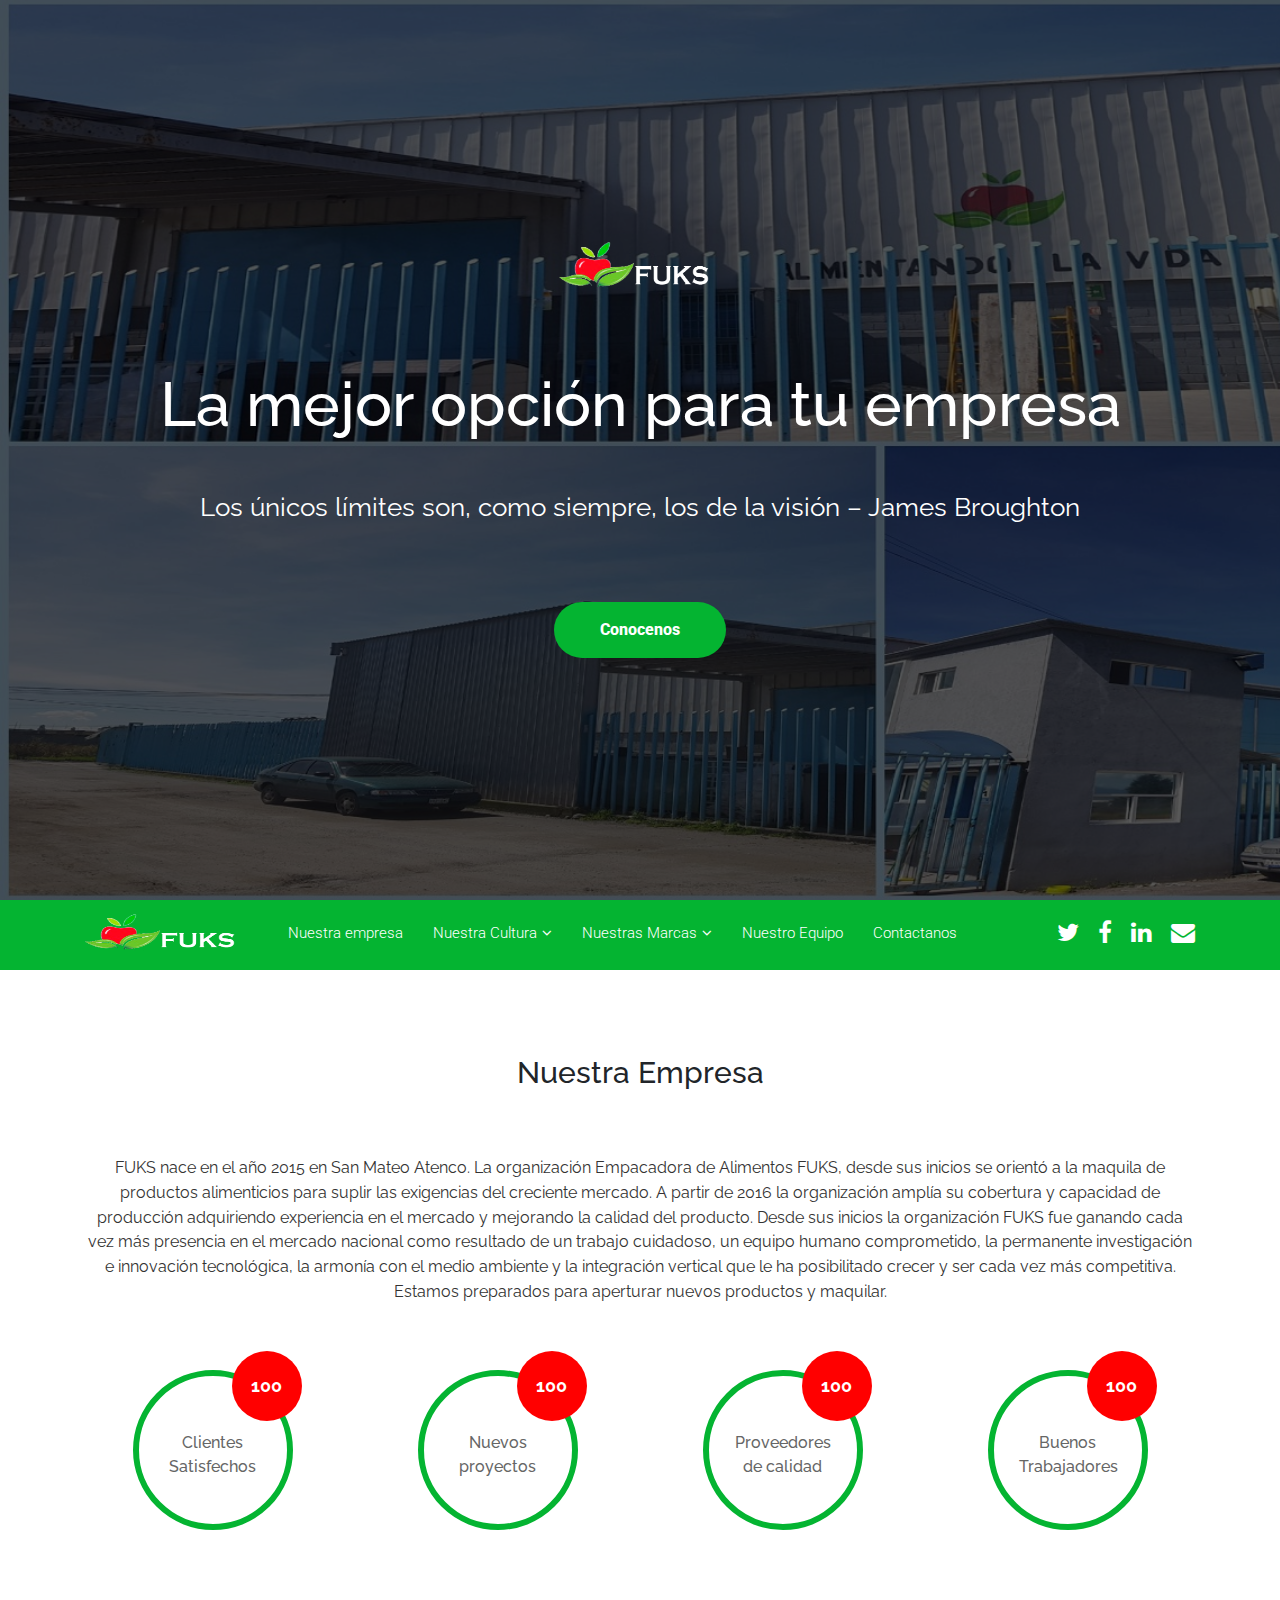
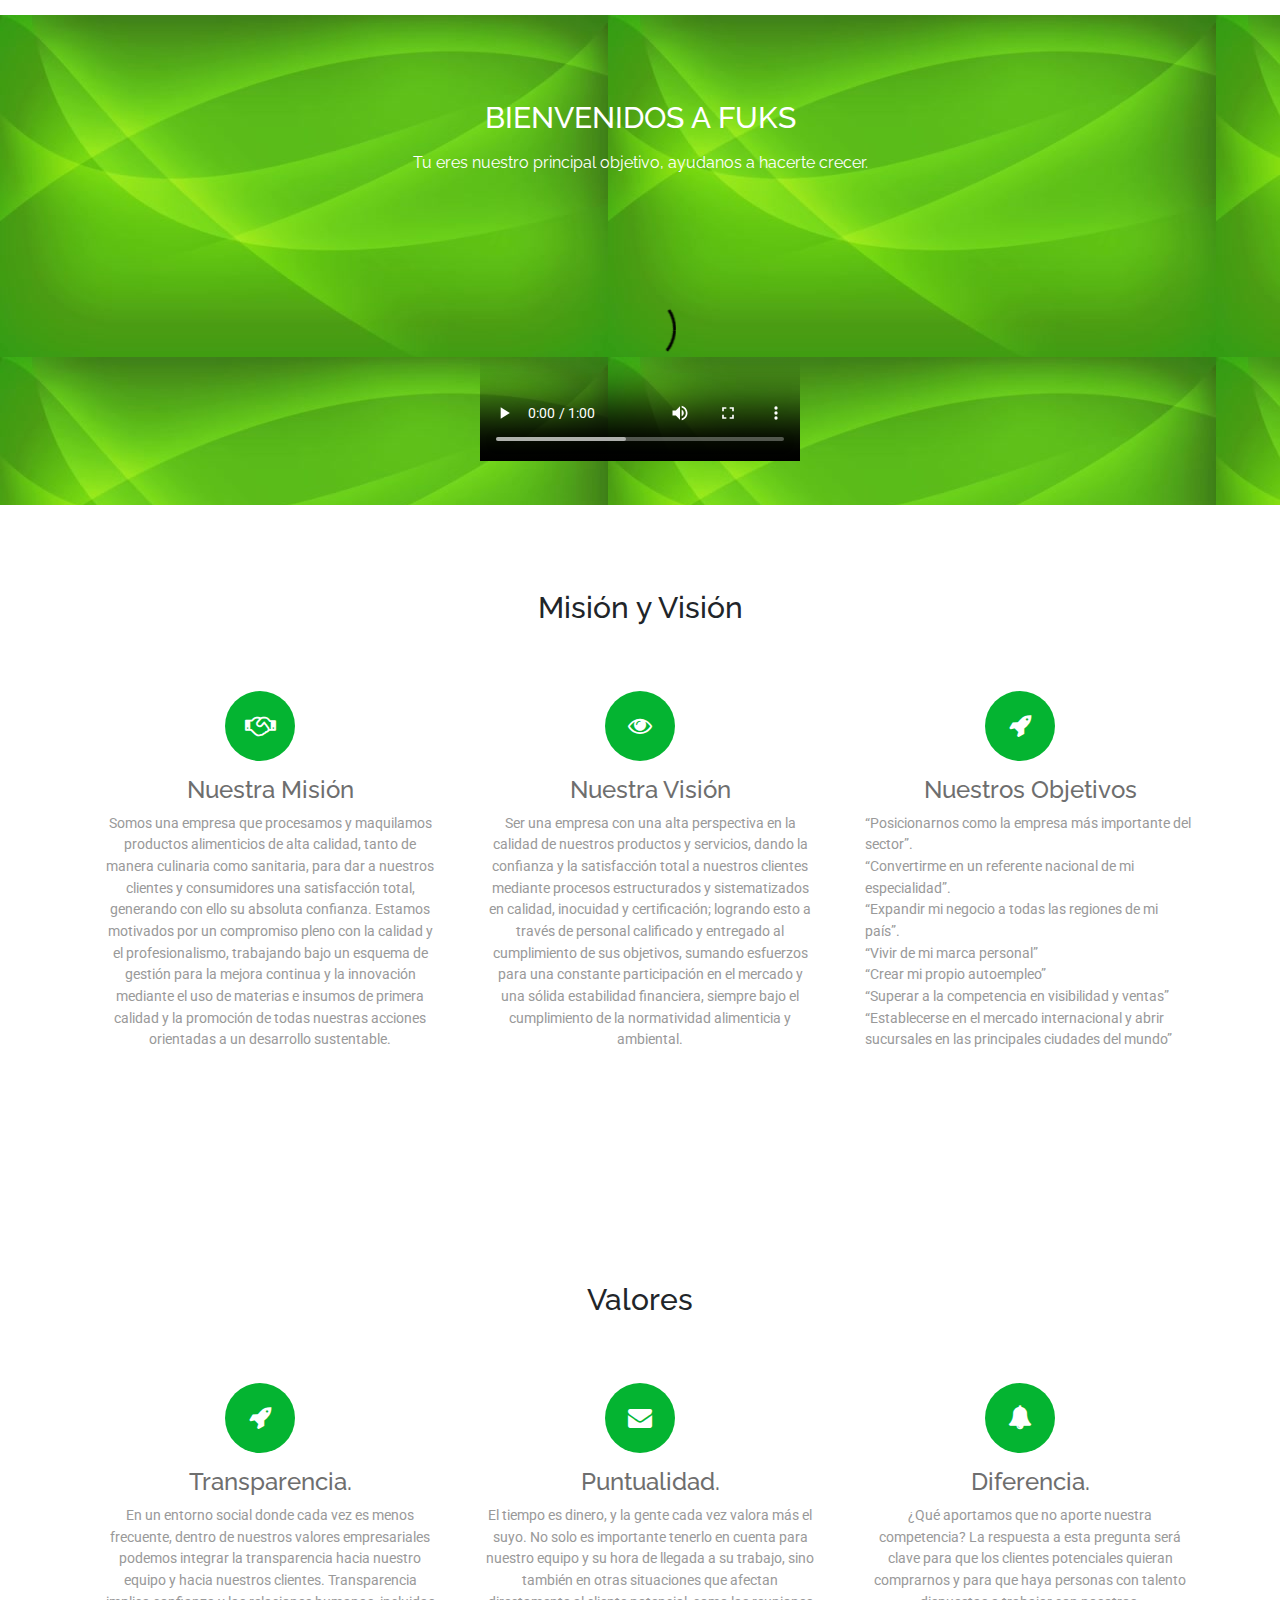
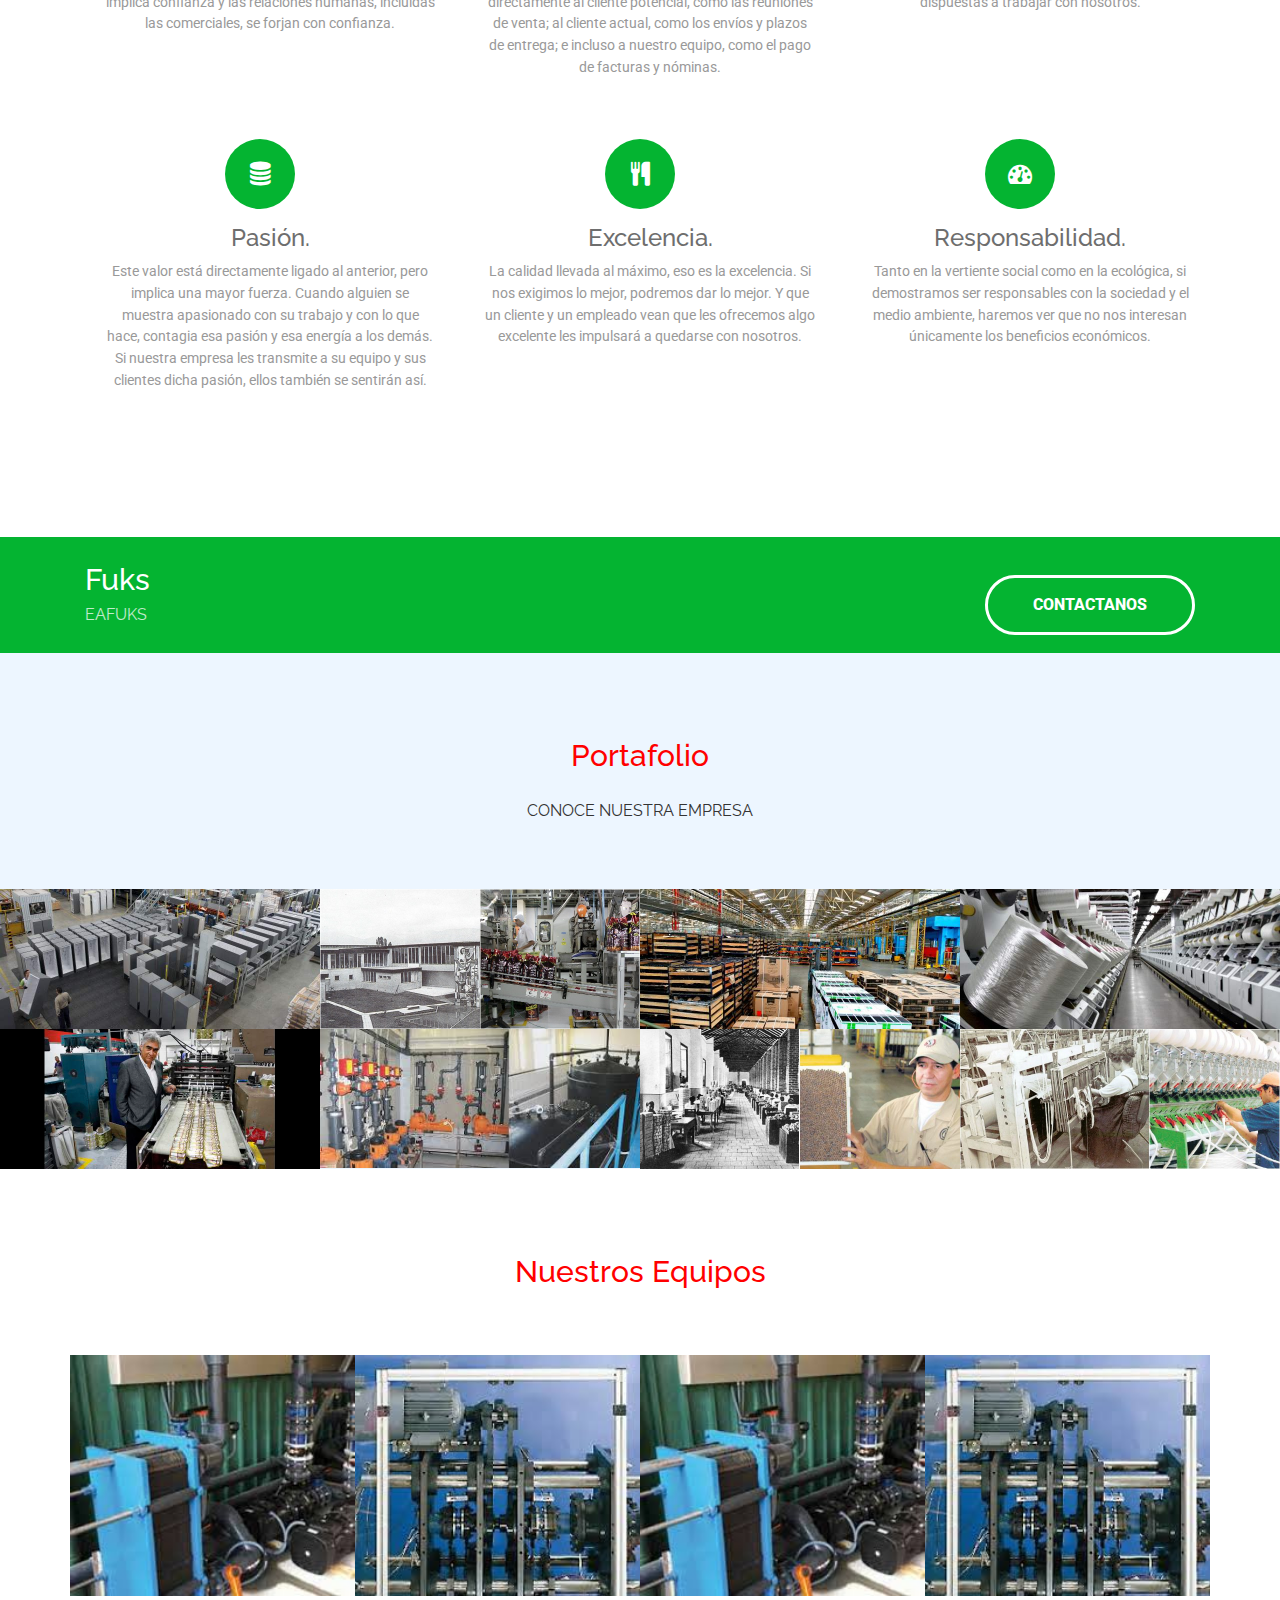
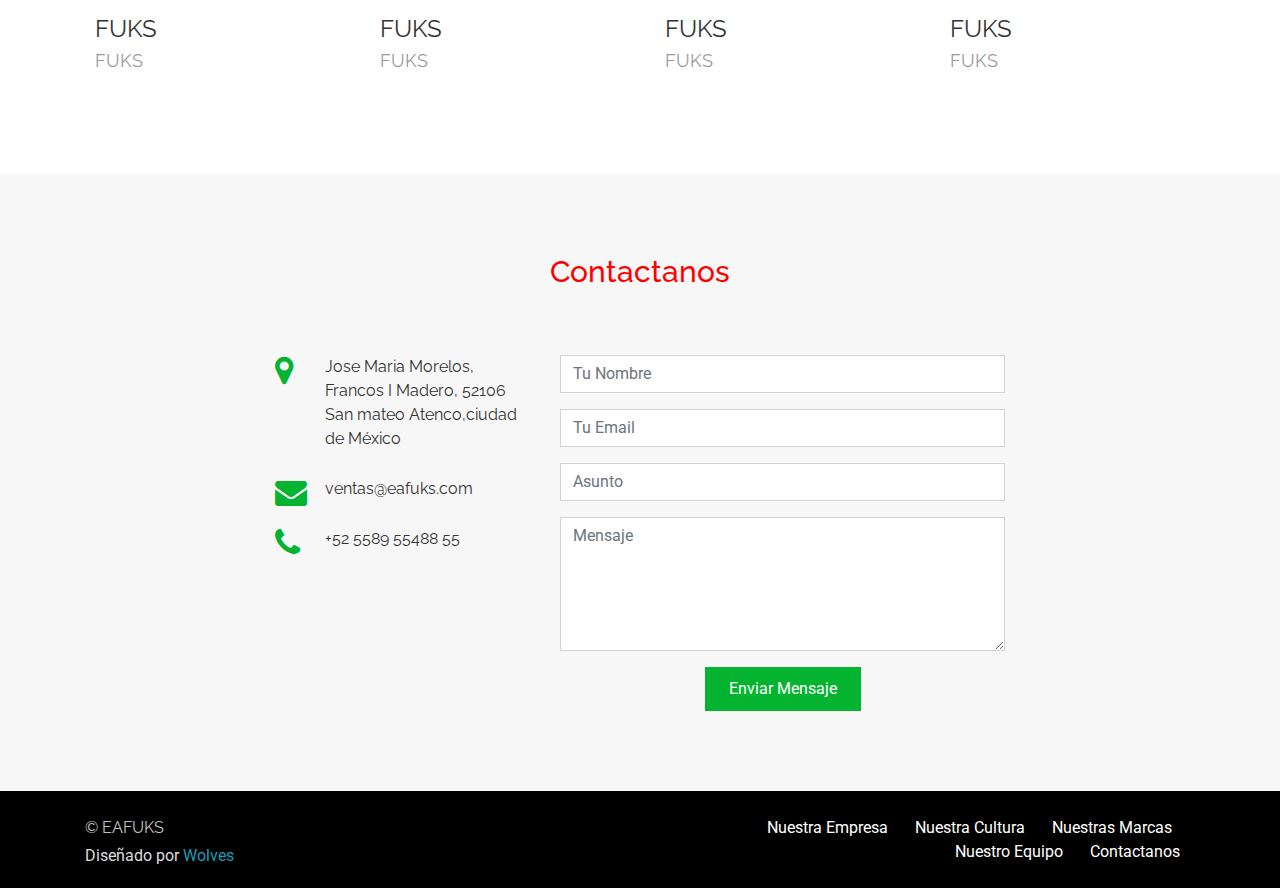
==== index.html @ 31fa76da "initial commit" ====
<!DOCTYPE html>
<html lang="en">

<head>
  <meta charset="utf-8">
  <title>Eafuks</title>
  <meta content="width=device-width, initial-scale=1.0" name="viewport">
  <meta content="" name="keywords">
  <meta content="" name="description">

  <!-- Facebook Opengraph integration: https://developers.facebook.com/docs/sharing/opengraph -->
  <meta property="og:title" content="">
  <meta property="og:image" content="">
  <meta property="og:url" content="">
  <meta property="og:site_name" content="">
  <meta property="og:description" content="">

  <!-- Twitter Cards integration: https://dev.twitter.com/cards/  -->
  <meta name="twitter:card" content="summary">
  <meta name="twitter:site" content="">
  <meta name="twitter:title" content="">
  <meta name="twitter:description" content="">
  <meta name="twitter:image" content="">

  <!-- Favicon -->
  <link href="img/favicon.ico" rel="icon">

  <!-- Google Fonts -->
  <link href="https://fonts.googleapis.com/css?family=Raleway:400,500,700|Roboto:400,900" rel="stylesheet">

  <!-- Bootstrap CSS File -->
  <link href="lib/bootstrap/css/bootstrap.min.css" rel="stylesheet">

  <!-- Libraries CSS Files -->
  <link href="lib/font-awesome/css/font-awesome.min.css" rel="stylesheet">

  <!-- Main Stylesheet File -->
  <link href="css/style.css" rel="stylesheet">

  <!-- =======================================================
    Theme Name: Bell
    Theme URL: https://bootstrapmade.com/bell-free-bootstrap-4-template/
    Author: BootstrapMade.com
    Author URL: https://bootstrapmade.com
  ======================================================= -->
</head>

<body>
  <!-- Page Content
    ================================================== -->
  <!-- Hero -->

  <section class="hero">
    <div class="container text-center">
      <div class="row">
        <div class="col-md-12">
          <a class="hero-brand" href="index.html" title="Home"><img alt="Bell Logo" src="img/logo.png" width="163" height="51"></a>
        </div>
      </div>

      <div class="col-md-12">
        <h1>
            La mejor opción para tu empresa
          </h1>

        <p class="tagline">
          Los únicos límites son, como siempre, los de la visión – James Broughton
        </p>
        <a class="btn btn-full" href="#about">Conocenos</a>
      </div>
    </div>

  </section>
  <!-- /Hero -->

  <!-- Header -->
  <header id="header">
    <div class="container">

      <div id="logo" class="pull-left">
        <a href="index.html"><img src="img/logo.png" width="163" height="51"  alt="" title="" /></img></a>
        <!-- Uncomment below if you prefer to use a text image -->
        <!--<h1><a href="#hero">Bell</a></h1>-->
      </div>

      <nav id="nav-menu-container">
        <ul class="nav-menu">
          <li><a href="#about">Nuestra empresa</a></li>
          <li class="menu-has-children"><a href="#mv">Nuestra Cultura</a>
            <ul>
              <li><a href="#mv">Misión y Visión</a></li>
              <li><a href="#valores">Valores</a></li>
              <li><a href="#">Compromisos</a></li>
              </ul>
            </li>
          <li class="menu-has-children"><a href= "#portfolio">Nuestras Marcas</a>
           <ul>
              <li><a href="#">Categorias</a></li>
              <li><a href="#">Portafolio</a></li>
              <li><a href="#">Recursos</a></li>
              </ul>
          <li><a href="#team">Nuestro Equipo</a></li>
          </li>
          <li><a href="#contact">Contactanos</a></li>
        </ul>
      </nav>

      <!-- #nav-menu-container -->

  
      <nav class="nav social-nav pull-right d-none d-lg-inline">
        <a href="#"><i class="fa fa-twitter"></i></a> <a href="#"><i class="fa fa-facebook"></i></a> <a href="#"><i class="fa fa-linkedin"></i></a> <a href="#"><i class="fa fa-envelope"></i></a>
      </nav>
    </div>
  </header>
  <!-- #header -->

  <!-- About -->

  <section class="about" id="about">
    <div class="container text-center">
      <h2>
          Nuestra Empresa
        </h2>

      <p>
        FUKS nace en el año 2015 en San Mateo Atenco. La organización Empacadora de Alimentos FUKS, desde sus inicios se orientó a la maquila de productos alimenticios para suplir las exigencias del creciente mercado.
        A partir de 2016 la organización amplía su cobertura y capacidad de producción adquiriendo experiencia en el mercado y mejorando la calidad del producto.
        Desde sus inicios la organización FUKS fue ganando cada vez más presencia en el mercado nacional como resultado de un trabajo cuidadoso, un equipo humano comprometido, la permanente investigación e innovación tecnológica, la armonía con el medio ambiente y la integración vertical que le ha posibilitado crecer y ser cada vez más competitiva.
        <br>
        Estamos preparados para aperturar nuevos productos y maquilar.


      </p>

      <div class="row stats-row">
        <div class="stats-col text-center col-md-3 col-sm-6">
          <div class="circle">
            <span class="stats-no" data-toggle="counter-up">100</span>  Clientes Satisfechos
          </div>
        </div>

        <div class="stats-col text-center col-md-3 col-sm-6">
          <div class="circle">
            <span class="stats-no" data-toggle="counter-up">100</span>  Nuevos proyectos
          </div>
        </div>

        <div class="stats-col text-center col-md-3 col-sm-6">
          <div class="circle">
            <span class="stats-no" data-toggle="counter-up">100</span> Proveedores de calidad
          </div>
        </div>

        <div class="stats-col text-center col-md-3 col-sm-6">
          <div class="circle">
            <span class="stats-no" data-toggle="counter-up">100</span> Buenos Trabajadores
          </div>
        </div>
      </div>
    </div>
  </section>
  <!-- /About -->
  <!-- Parallax -->
 <div class="block bg-primary block-pd-lg block-bg-overlay text-center" data-bg-img="img/parallax-bg.jpg" data-settings='{"stellar-background-ratio": 0.6}' data-toggle="parallax-bg">
    <h2>
        Bienvenidos a FUKS
      </h2>

    <p>
      Tu eres nuestro principal objetivo, ayudanos a hacerte crecer.
    </p>
   <video src="img/movie.webm" poster="img/.png" width="320" height="240" controls></video>
    <!--<img alt="Bell - A perfect theme" class="gadgets-img hidden-md-down" src="img/gadgets.png"> -->
  </div>

  <!--misionyvision -->
 <section class="mv" id="mv">
    <div class="container">
      <h2 class="text-center">
        Misión y Visión
        </h2>
<div class="row">
     
        <div class="feature-col col-lg-4 col-xs-12">
          <div class="card card-block text-center">
            <div>
              <div class="feature-icon">
                <span class="fa fa fa-handshake-o"></span>
              </div>
            </div>

            <div>
              <h3>
                  Nuestra Misión 
                </h3>

              <p>
             Somos una empresa que procesamos y maquilamos productos alimenticios de alta calidad, tanto de manera culinaria como sanitaria, para dar a nuestros clientes y consumidores una satisfacción total, generando con ello su absoluta confianza.
              Estamos motivados por un compromiso pleno con la calidad y el profesionalismo, trabajando bajo un esquema de gestión para la mejora continua y la innovación mediante el uso de materias e insumos de primera calidad y la promoción de todas nuestras acciones orientadas a un desarrollo sustentable.
              </p>
            </div>
          </div>
        </div>


        <div class="feature-col col-lg-4 col-xs-12">
          <div class="card card-block text-center">
            <div>
              <div class="feature-icon">
                <span class="fa fa-eye"></span>
              </div>
            </div>

            <div>
              <h3>
                 Nuestra Visión
                </h3>

              <p>
                Ser una empresa con una alta perspectiva en la calidad de nuestros productos y servicios, dando la confianza y la satisfacción total a nuestros clientes mediante procesos estructurados y sistematizados en calidad, inocuidad y certificación; logrando esto a través de personal calificado y entregado al cumplimiento de sus objetivos, sumando esfuerzos para una constante participación en el mercado y una sólida estabilidad financiera, siempre bajo el cumplimiento de la normatividad alimenticia y ambiental.
              </p>
            </div>
          </div>
        </div>
      



      <div class="feature-col col-lg-4 col-xs-12">
          <div class="card card-block text-center">
            <div>
              <div class="feature-icon">
                <span class="fa fa-rocket"></span>
              </div>
            </div>

            <div>
              <h3>
                 Nuestros Objetivos
                </h3>

              <p align="left">
                “Posicionarnos como la empresa más importante del sector”.
<br>
                “Convertirme en un referente nacional de mi especialidad”.
<br>
                “Expandir mi negocio a todas las regiones de mi país”.
<br>
                “Vivir de mi marca personal”
<br>
                “Crear mi propio autoempleo”
<br>
                “Superar a la competencia en visibilidad y ventas”
<br>
                “Establecerse en el mercado internacional y abrir sucursales en las principales ciudades del mundo”
              </p>
            </div>
          </div>
        </div>
      

    </div>
  </section>

    <!--/misionyvision -->

  
  <!-- Valores -->

  <section class="valores" id="valores">
    <div class="container">
      <h2 class="text-center">
          Valores
        </h2>

      <div class="row">
        <div class="feature-col col-lg-4 col-xs-12">
          <div class="card card-block text-center">
            <div>
              <div class="feature-icon">
                <span class="fa fa-rocket"></span>
              </div>
            </div>

            <div>
              <h3>
                  Transparencia.
                </h3>

              <p>
                En un entorno social donde cada vez es menos frecuente, dentro de nuestros valores empresariales podemos integrar la transparencia hacia nuestro equipo y hacia nuestros clientes. Transparencia implica confianza y las relaciones humanas, incluidas las comerciales, se forjan con confianza.
              </p>
            </div>
          </div>
        </div>

        <div class="feature-col col-lg-4 col-xs-12">
          <div class="card card-block text-center">
            <div>
              <div class="feature-icon">
                <span class="fa fa-envelope"></span>
              </div>
            </div>

            <div>
              <h3>
                  Puntualidad. 
                </h3>

              <p>
                El tiempo es dinero, y la gente cada vez valora más el suyo. No solo es importante tenerlo en cuenta para nuestro equipo y su hora de llegada a su trabajo, sino también en otras situaciones que afectan directamente al cliente potencial, como las reuniones de venta; al cliente actual, como los envíos y plazos de entrega; e incluso a nuestro equipo, como el pago de facturas y nóminas.
              </p>
            </div>
          </div>
        </div>

        <div class="feature-col col-lg-4 col-xs-12">
          <div class="card card-block text-center">
            <div>
              <div class="feature-icon">
                <span class="fa fa-bell"></span>
              </div>
            </div>

            <div>
              <h3>
                  Diferencia. 
                </h3>

              <p>
                ¿Qué aportamos que no aporte nuestra competencia? La respuesta a esta pregunta será clave para que los clientes potenciales quieran comprarnos y para que haya personas con talento dispuestas a trabajar con nosotros.
              </p>
            </div>
          </div>
        </div>
      </div>

      <div class="row">
        <div class="feature-col col-lg-4 col-xs-12">
          <div class="card card-block text-center">
            <div>
              <div class="feature-icon">
                <span class="fa fa-database"></span>
              </div>
            </div>

            <div>
              <h3>
                Pasión.
                </h3>

              <p>
                 Este valor está directamente ligado al anterior, pero implica una mayor fuerza. Cuando alguien se muestra apasionado con su trabajo y con lo que hace, contagia esa pasión y esa energía a los demás. Si nuestra empresa les transmite a su equipo y sus clientes dicha pasión, ellos también se sentirán así.
              </p>
            </div>
          </div>
        </div>

        <div class="feature-col col-lg-4 col-xs-12">
          <div class="card card-block text-center">
            <div>
              <div class="feature-icon">
                <span class="fa fa-cutlery"></span>
              </div>
            </div>

            <div>
              <h3>
                  Excelencia. 
                </h3>

              <p>
                 La calidad llevada al máximo, eso es la excelencia. Si nos exigimos lo mejor, podremos dar lo mejor. Y que un cliente y un empleado vean que les ofrecemos algo excelente les impulsará a quedarse con nosotros.
              </p>
            </div>
          </div>
        </div>

        <div class="feature-col col-lg-4 col-xs-12">
          <div class="card card-block text-center">
            <div>
              <div class="feature-icon">
                <span class="fa fa-dashboard"></span>
              </div>
            </div>

            <div>
              <h3>
                  Responsabilidad. 
                </h3>

              <p>
                Tanto en la vertiente social como en la ecológica, si demostramos ser responsables con la sociedad y el medio ambiente, haremos ver que no nos interesan únicamente los beneficios económicos.
              </p>
            </div>
          </div>
        </div>
      </div>
    </div>
  </section>
  <!-- /Valores -->
  <!-- Call to Action -->

  <section class="cta">
    <div class="container">
      <div class="row">
        <div class="col-lg-9 col-sm-12 text-lg-left text-center">
          <h2>
              Fuks
            </h2>

          <p>
            EAFUKS
          </p>
        </div>

        <div class="col-lg-3 col-sm-12 text-lg-right text-center">
          <a class="btn btn-ghost" href="#">CONTACTANOS</a>
        </div>
      </div>
    </div>
  </section>
  <!-- /Call to Action -->
  <!-- Portfolio -->

  <section class="portfolio" id="portfolio">
    <div class="container text-center">
      <h2>
          Portafolio
        </h2>

      <p>
        CONOCE NUESTRA EMPRESA
      </p>
    </div>

    <div class="portfolio-grid">
      <div class="row">
        <div class="col-lg-3 col-sm-6 col-xs-12">
          <div class="card card-block">
            <a href="#"><img alt="" src="img/porf-1.jpg">
              <div class="portfolio-over">
                <div>
                  <h3 class="card-title">
                    FUKS
                  </h3>

                  <p class="card-text">
                    FUKS
                  </p>
                </div>
              </div></a>
          </div>
        </div>

        <div class="col-lg-3 col-sm-6 col-xs-12">
          <div class="card card-block">
            <a href="#"><img alt="" src="img/porf-2.jpg">
              <div class="portfolio-over">
                <div>
                  <h3 class="card-title">
                    FUKS
                  </h3>

                  <p class="card-text">
FUKS
                  </p>
                </div>
              </div></a>
          </div>
        </div>

        <div class="col-lg-3 col-sm-6 col-xs-12">
          <div class="card card-block">
            <a href="#"><img alt="" src="img/porf-3.jpg">
              <div class="portfolio-over">
                <div>
                  <h3 class="card-title">
                    FUKS
                  </h3>

                  <p class="card-text">
                    FUKS
                  </p>
                </div>
              </div></a>
          </div>
        </div>

        <div class="col-lg-3 col-sm-6 col-xs-12">
          <div class="card card-block">
            <a href="#"><img alt="" src="img/porf-4.jpg">
              <div class="portfolio-over">
                <div>
                  <h3 class="card-title">
                    FUKS
                  </h3>

                  <p class="card-text">
             FUKS
                  </p>
                </div>
              </div></a>
          </div>
        </div>
      </div>

      <div class="row">
        <div class="col-lg-3 col-sm-6 col-xs-12">
          <div class="card card-block">
            <a href="#"><img alt="" src="img/porf-5.jpg">
              <div class="portfolio-over">
                <div>
                  <h3 class="card-title">
                    FUKS
                  </h3>

                  <p class="card-text">
                    FUKS
                  </p>
                </div>
              </div></a>
          </div>
        </div>

        <div class="col-lg-3 col-sm-6 col-xs-12">
          <div class="card card-block">
            <a href="#"><img alt="" src="img/porf-6.jpg">
              <div class="portfolio-over">
                <div>
                  <h3 class="card-title">
                    FUKS
                  </h3>

                  <p class="card-text">
                    FUKS
                  </p>
                </div>
              </div></a>
          </div>
        </div>

        <div class="col-lg-3 col-sm-6 col-xs-12">
          <div class="card card-block">
            <a href="#"><img alt="" src="img/porf-7.jpg">
              <div class="portfolio-over">
                <div>
                  <h3 class="card-title">
                   FUKS
                  </h3>

                  <p class="card-text">
                    FUKS
                  </p>
                </div>
              </div></a>
          </div>
        </div>

        <div class="col-lg-3 col-sm-6 col-xs-12">
          <div class="card card-block">
            <a href="#"><img alt="" src="img/porf-8.jpg">
              <div class="portfolio-over">
                <div>
                  <h3 class="card-title">
                    FUKS
                  </h3>

                  <p class="card-text">
                    FUKS
                  </p>
                </div>
              </div></a>
          </div>
        </div>
      </div>
    </div>
  </section>
  <!-- /Portfolio -->
  <!-- Team -->

  <section class="team" id="team">
    <div class="container">
      <h2 class="text-center">
          Nuestros Equipos
        </h2>

      <div class="row">
        <div class="col-sm-3 col-xs-6">
          <div class="card card-block">
            <a href="#"><img alt="" class="team-img" src="img/team-1.jpg">
              <div class="card-title-wrap">
            <span class="card-title">FUKS</span> <span class="card-text">FUKS</span>
              </div>

              <div class="team-over">
                <h4 class="hidden-md-down">
                  FUKS
                </h4>

                <nav class="social-nav">
                  <a href="#"><i class="fa fa-twitter"></i></a> <a href="#"><i class="fa fa-facebook"></i></a> <a href="#"><i class="fa fa-linkedin"></i></a> <a href="#"><i class="fa fa-envelope"></i></a>
            </nav>

            <p>
              FUKS
            </p>
          </div>
          </a>
        </div>
      </div>

      <div class="col-sm-3 col-xs-6">
        <div class="card card-block">
          <a href="#"><img alt="" class="team-img" src="img/team-2.jpg">
              <div class="card-title-wrap">
                <span class="card-title">FUKS</span> <span class="card-text">FUKS</span>
              </div>

              <div class="team-over">
                <h4 class="hidden-md-down">
                  FUKS
                </h4>

                <nav class="social-nav">
                  <a href="#"><i class="fa fa-twitter"></i></a> <a href="#"><i class="fa fa-facebook"></i></a> <a href="#"><i class="fa fa-linkedin"></i></a> <a href="#"><i class="fa fa-envelope"></i></a>
          </nav>

          <p>
            FUKS
          </p>
        </div>
        </a>
      </div>
    </div>

    <div class="col-sm-3 col-xs-6">
      <div class="card card-block">
        <a href="#"><img alt="" class="team-img" src="img/team-3.jpg">
              <div class="card-title-wrap">
                <span class="card-title">FUKS</span> <span class="card-text">FUKS</span>
              </div>

              <div class="team-over">
                <h4 class="hidden-md-down">
                  FUKS
                </h4>

                <nav class="social-nav">
                  <a href="#"><i class="fa fa-twitter"></i></a> <a href="#"><i class="fa fa-facebook"></i></a> <a href="#"><i class="fa fa-linkedin"></i></a> <a href="#"><i class="fa fa-envelope"></i></a>
        </nav>

        <p>
          FUKS
        </p>
      </div>
      </a>
    </div>
    </div>

    <div class="col-sm-3 col-xs-6">
      <div class="card card-block">
        <a href="#"><img alt="" class="team-img" src="img/team-4.jpg">
              <div class="card-title-wrap">
                <span class="card-title">FUKS</span> <span class="card-text">FUKS</span>
              </div>

              <div class="team-over">
                <h4 class="hidden-md-down">
                  FUKS
                </h4>

                <nav class="social-nav">
                  <a href="#"><i class="fa fa-twitter"></i></a> <a href="#"><i class="fa fa-facebook"></i></a> <a href="#"><i class="fa fa-linkedin"></i></a> <a href="#"><i class="fa fa-envelope"></i></a>
        </nav>

        <p>
         FUKS
        </p>
      </div>
      </a>
    </div>
    </div>
    </div>
    </div>
  </section>
  <!-- /Team -->
  <!-- @component: footer -->

  <section id="contact">
    <div class="container">
      <div class="row">
        <div class="col-md-12 text-center">
          <h2 class="section-title">Contactanos</h2>
        </div>
      </div>

      <div class="row justify-content-center">
        <div class="col-lg-3 col-md-4">
          <div class="info">
            <div>
              <i class="fa fa-map-marker"></i>
              <p>Jose Maria Morelos, Francos I Madero, 52106<br>San mateo Atenco,ciudad de México</p>
            </div>

            <div>
              <i class="fa fa-envelope"></i>
              <p>ventas@eafuks.com</p>
            </div>

            <div>
              <i class="fa fa-phone"></i>
              <p>+52 5589 55488 55</p>
            </div>

          </div>
        </div>

        <div class="col-lg-5 col-md-8">
          <div class="form">
            <div id="sendmessage">Tu mensaje fue enviado conexito, Gracias</div>
            <div id="errormessage"></div>
            <form action="" method="post" role="form" class="contactForm">
              <div class="form-group">
                <input type="text" name="name" class="form-control" id="name" placeholder="Tu Nombre" data-rule="minlen:4" data-msg="Please enter at least 4 chars" />
                <div class="validation"></div>
              </div>
              <div class="form-group">
                <input type="email" class="form-control" name="email" id="email" placeholder="Tu Email" data-rule="email" data-msg="Please enter a valid email" />
                <div class="validation"></div>
              </div>
              <div class="form-group">
                <input type="text" class="form-control" name="subject" id="subject" placeholder="Asunto" data-rule="minlen:4" data-msg="Please enter at least 8 chars of subject" />
                <div class="validation"></div>
              </div>
              <div class="form-group">
                <textarea class="form-control" name="message" rows="5" data-rule="required" data-msg="Please write something for us" placeholder="Mensaje"></textarea>
                <div class="validation"></div>
              </div>
              <div class="text-center"><button type="submit">Enviar Mensaje</button></div>
            </form>
          </div>
        </div>

      </div>
    </div>
  </section>

  <footer class="site-footer">
    <div class="bottom">
      <div class="container">
        <div class="row">

          <div class="col-lg-6 col-xs-12 text-lg-left text-center">
            <p class="copyright-text">
              © EAFUKS
            </p>
            <div class="credits">
              <!--
                All the links in the footer should remain intact.
                You can delete the links only if you purchased the pro version.
                Licensing information: https://bootstrapmade.com/license/
                Purchase the pro version with working PHP/AJAX contact form: https://bootstrapmade.com/buy/?theme=Bell
              -->
             Diseñado por <a href="https://bootstrapmade.com/">Wolves</a>
            </div>
          </div>

          <div class="col-lg-6 col-xs-12 text-lg-right text-center">
            <ul class="list-inline">
              <li class="list-inline-item">
                <a href="index.html">Nuestra Empresa</a>
              </li>

              <li class="list-inline-item">
                <a href="#about">Nuestra Cultura</a>
              </li>

              <li class="list-inline-item">
                <a href="#features">Nuestras Marcas</a>
              </li>

              <li class="list-inline-item">
                <a href="#portfolio">Nuestro Equipo</a>
              </li>

  

              <li class="list-inline-item">
                <a href="#contact">Contactanos</a>
              </li>
            </ul>
          </div>

        </div>
      </div>
    </div>
  </footer>
  <a class="scrolltop" href="#"><span class="fa fa-angle-up"></span></a>


  <!-- Required JavaScript Libraries -->
  <script src="lib/jquery/jquery.min.js"></script>
  <script src="lib/jquery/jquery-migrate.min.js"></script>
  <script src="lib/superfish/hoverIntent.js"></script>
  <script src="lib/superfish/superfish.min.js"></script>
  <script src="lib/tether/js/tether.min.js"></script>
  <script src="lib/stellar/stellar.min.js"></script>
  <script src="lib/bootstrap/js/bootstrap.bundle.min.js"></script>
  <script src="lib/counterup/counterup.min.js"></script>
  <script src="lib/waypoints/waypoints.min.js"></script>
  <script src="lib/easing/easing.js"></script>
  <script src="lib/stickyjs/sticky.js"></script>
  <script src="lib/parallax/parallax.js"></script>
  <script src="lib/lockfixed/lockfixed.min.js"></script>

  <!-- Template Specisifc Custom Javascript File -->
  <script src="js/custom.js"></script>

  <script src="contactform/contactform.js"></script>

</body>
</html>
---- css/style.css ----
/*
    Theme Name: Bell
    Theme URL: https://bootstrapmade.com/bell-free-bootstrap-4-template/
    Author: BootstrapMade.com
    Author URL: https://bootstrapmade.com
*/


h1, h2, h3, h4, h5, h6 {
  font-family: "Raleway", Helvetica, Arial, sans-serif;
}

p {
  line-height: 1.55;
  color: #333;
  font-size: 400;
  font-family: "Raleway", Helvetica, Arial, sans-serif;
}

h1 {
  font-size: 62px;
}

h2 {
  font-size: 30px;
  margin-bottom: 65px;
}

h3 {
  font-size: 24px;
}

h4 {
  font-size: 18px;
}

/* ==================================================
  General
  ================================================== */
a {
  -webkit-transition: 0.5s;
  -o-transition: 0.5s;
  transition: 0.5s;
}

/* ==================================================
  botones
  ================================================== */
.btn {
  background-color: #04B431;
  font-family: "Roboto", Helvetica, Arial, sans-serif;
  font-weight: 800;
  color: #fff;
  padding: 15px 45px;
  border-radius: 50px;
}

.btn:hover {
  background-color: #FF0000;
  color: #fff;
}

.btn:focus {
  color: #fff;
}

.btn-ghost {
  border: 3px solid #fff;
  background-color: transparent;
}

.btn-ghost:hover {
  background-color: #fff;
  color: #199EB8;
}

section {
  padding: 85px 0;
}

.card {
  position: relative;
  padding: 0;
  border: 0;
  border-radius: 0;
  margin: 0;
  overflow: hidden;
}

a:hover {
  text-decoration: none !important;
}

.scrolltop {
  display: none;
  position: fixed;
  bottom: 15px;
  right: 15px;
  width: 42px;
  height: 42px;
  border-radius: 50%;
  background: #FF0000;
  color: #fff;
  text-align: center;
  font-size: 24px;
}

.scrolltop:hover, .scrolltop:active, .scrolltop:focus {
  color: #fff !important;
  opacity: .75;
}

/* ==================================================
  Hero Styling
================================================== */
.hero {
  display: table;
  position: relative;
  background-image: url(../img/cover2.jpg);
  background-size: cover;
  padding: 150px 0;
  color: #fff;
  width: 100%;
  height: 100vh;
}

.hero:after {
  content: '';
  z-index: 0;
  position: absolute;
  background: rgba(0, 0, 0, 0.65);
  width: 100%;
  height: 100%;
  left: 0;
  top: 0;
}

.hero .container {
  position: relative;
  z-index: 1;
  text-align: center;
  display: table-cell;
  vertical-align: middle;
  width: 100%;
}

.hero-brand {
  margin-bottom: 75px;
  display: inline-block;
}

.hero-brand:hover {
  opacity: .75;
}

.tagline {
  font-family: "Raleway", Helvetica, Arial, sans-serif;
  font-size: 26px;
  margin: 45px 0 75px 0;
  color: #fff;
}

/* ==================================================
  Header Styling
================================================== */
#header {
  background: #04B431;
  height: 70px;
}

#header #logo {
  margin: 14px 25px 0 0;
}

#header #logo h1 {
  font-size: 36px;
  margin: 0;
  padding: 2px 0;
  line-height: 1;
  font-family: "Raleway", Helvetica, Arial, sans-serif;
  font-weight: 700;
  letter-spacing: 3px;
  text-transform: uppercase;
}

#header #logo h1 a, #header #logo h1 a:hover {
  color: #fff;
}

#header #logo img {
  padding: 0;
  margin: 0;
  max-height: 40px;
}

@media (max-width: 768px) {
  #header {
    height: 50px;
  }
  #header #logo {
    margin: 10px 0 0 0;
  }
  #header #logo h1 {
    padding: 2px 0;
    font-size: 26px;
  }
  #header #logo img {
    max-height: 30px;
  }
}

#header .social-nav {
  margin-top: 15px;
}

#header .social-nav a {
  font-size: 24px;
  margin-left: 15px;
  color: #fff;
}

#header .social-nav a:hover {
  color: rgba(255, 255, 255, 0.75);
}

/*--------------------------------------------------------------
# Navigation Menu
--------------------------------------------------------------*/
/* Nav Menu Essentials */
.nav-menu, .nav-menu * {
  margin: 0;
  padding: 0;
  list-style: none;
}

.nav-menu ul {
  position: absolute;
  display: none;
  top: 100%;
  left: 0;
  z-index: 99;
}

.nav-menu li {
  position: relative;
  white-space: nowrap;
}

.nav-menu > li {
  float: left;
}

.nav-menu li:hover > ul,
.nav-menu li.sfHover > ul {
  display: block;
}

.nav-menu ul ul {
  top: 0;
  left: 100%;
}

.nav-menu ul li {
  min-width: 180px;
}

/* Nav Menu Arrows */
.sf-arrows .sf-with-ul {
  padding-right: 30px;
}

.sf-arrows .sf-with-ul:after {
  content: "\f107";
  position: absolute;
  right: 15px;
  font-family: FontAwesome;
  font-style: normal;
  font-weight: normal;
}

.sf-arrows ul .sf-with-ul:after {
  content: "\f105";
}

/* Nav Meu Container */
#nav-menu-container {
  margin: 0;
}

@media (max-width: 768px) {
  #nav-menu-container {
    display: none;
  }
}

/* Nav Meu Styling */
.nav-menu a {
  padding: 22px 15px 18px 15px;
  text-decoration: none;
  display: inline-block;
  color: #fff;
  font-family: "Roboto", Helvetica, Arial, sans-serif;
  font-weight: 300;
  font-size: 15px;
  outline: none;
}

.nav-menu a:hover, .nav-menu li:hover > a, .nav-menu .menu-active > a {
  color: rgba(255, 255, 255, 0.75);
}

.nav-menu ul {
  margin: 4px 0 0 15px;
  -webkit-box-shadow: 0px 0px 1px 1px rgba(0, 0, 0, 0.08);
  box-shadow: 0px 0px 1px 1px rgba(0, 0, 0, 0.08);
}

.nav-menu ul li {
  background: #fff;
  border-top: 1px solid #f4f4f4;
}

.nav-menu ul li:first-child {
  border-top: 0;
}

.nav-menu ul li:hover {
  background: #199EB8;
  -webkit-transition: 0.3s;
  -o-transition: 0.3s;
  transition: 0.3s;
}

.nav-menu ul li a {
  color: #333;
  -webkit-transition: none;
  -o-transition: none;
  transition: none;
  padding: 10px 15px;
}

.nav-menu ul li a:hover {
  color: #fff;
}

.nav-menu ul ul {
  margin: 0;
}

/* Mobile Nav Toggle */
#mobile-nav-toggle {
  position: fixed;
  right: 0;
  top: 0;
  z-index: 999;
  margin: 8px 10px 0 0;
  border: 0;
  background: none;
  font-size: 24px;
  display: none;
  -webkit-transition: all 0.4s;
  -o-transition: all 0.4s;
  transition: all 0.4s;
  outline: none;
  cursor: pointer;
}

#mobile-nav-toggle i {
  color: #fff;
}

@media (max-width: 768px) {
  #mobile-nav-toggle {
    display: inline;
  }
}

/* Mobile Nav Styling */
#mobile-nav {
  position: fixed;
  top: 0;
  padding-top: 18px;
  bottom: 0;
  z-index: 998;
  background: rgba(0, 0, 0, 0.9);
  left: -260px;
  width: 260px;
  overflow-y: auto;
  -webkit-transition: 0.4s;
  -o-transition: 0.4s;
  transition: 0.4s;
}

#mobile-nav ul {
  padding: 0;
  margin: 0;
  list-style: none;
}

#mobile-nav ul li {
  position: relative;
}

#mobile-nav ul li a {
  color: #fff;
  font-size: 16px;
  overflow: hidden;
  padding: 10px 22px 10px 15px;
  position: relative;
  text-decoration: none;
  width: 100%;
  display: block;
  outline: none;
}

#mobile-nav ul li a:hover {
  color: #fff;
}

#mobile-nav ul li li {
  padding-left: 30px;
}

#mobile-nav ul .menu-has-children i {
  position: absolute;
  right: 0;
  z-index: 99;
  padding: 15px;
  cursor: pointer;
  color: #fff;
}

#mobile-nav ul .menu-has-children i.fa-chevron-up {
  color: #199EB8;
}

#mobile-nav ul .menu-item-active {
  color: #199EB8;
}

#mobile-body-overly {
  width: 100%;
  height: 100%;
  z-index: 997;
  top: 0;
  left: 0;
  position: fixed;
  background: rgba(0, 0, 0, 0.6);
  display: none;
}

/* Mobile Nav body classes */
body.mobile-nav-active {
  overflow: hidden;
}

body.mobile-nav-active #mobile-nav {
  left: 0;
}

body.mobile-nav-active #mobile-nav-toggle {
  color: #fff;
}

/* ==================================================
  Stats Styling
================================================== */
.stats-row {
  margin-top: 65px;
}

.stats-col .circle {
  display: inline-block;
  width: 160px;
  height: 160px;
  font-family: "Raleway", Helvetica, Arial, sans-serif;
  font-weight: 500;
  color: #666;
  border: 6px solid #04B431;
  border-radius: 50%;
  padding: 55px 25px 0 25px;
  position: relative;
}

.stats-col .circle .stats-no {
  color: #fff;
  width: 70px;
  height: 70px;
  line-height: 70px;
  top: -25px;
  right: -15px;
  font-family: "Raleway", Helvetica, Arial, sans-serif;
  font-size: 18px;
  background-color: #FF0000;
  position: absolute;
  border-radius: 50%;
  font-weight: 700;
}

/* ==================================================
  Parallax Styling
  ================================================== */
.block {
  color: #fff;
  height: 490px;
  overflow: hidden;
  padding-top: 85px;
}

.block h2 {
  text-transform: uppercase;
  margin-bottom: 15px;
}

.block p {
  color: #fff;
  margin-bottom: 45px;
}

/* ==================================================
  Features Styling
  ================================================== */
.features {
  padding-bottom: 45px;
}

.features h2 {
  color: #6E6E6E;
}

.feature-col {
  display: table;
  padding-bottom: 45px;
}

.feature-col > div > div {
  display: table-cell;
  vertical-align: middle;
}

.feature-col > div > div:last-child {
  padding-left: 20px;
}

.feature-col .feature-icon {
  width: 70px;
  height: 70px;
  margin-bottom: 15px;
  background: #04B431;
  color: #fff;
  font-size: 24px;
  text-align: center;
  line-height: 70px;
  border-radius: 50%;
  display: inline-block;
}

.feature-col h3 {
  color: #6E6E6E;
}

.feature-col p {
  font-family: "Roboto", Helvetica, Arial, sans-serif;
  font-size: 14px;
  color: #999;
}

/* ==================================================
  Call-to-action Styling
  ================================================== */
.cta {
  background-color: #04B431;
  padding: 25px 0;
}

.cta h2 {
  margin-bottom: 5px;
}

.cta h2,
.cta p {
  color: #fff;
}

.cta p {
  margin-bottom: 0;
  opacity: .75;
}

.cta .btn-ghost {
  position: relative;
  top: 13px;
}

/* ==================================================
  Portfolio Styling
  ================================================== */
.portfolio {
  background-color: #edf6ff;
  padding-bottom: 0;
}

.portfolio h2 {
  color: #FF0000;
  margin-bottom: 25px;
}

.portfolio-grid {
  margin-top: 65px;
}

.portfolio-grid .row {
  margin: 0;
}

.portfolio-grid .row > div {
  padding: 0;
}

.portfolio-grid .row > div .card img {
  width: 100%;
}

.portfolio-grid .row > div .card .portfolio-over {
  position: absolute;
  display: table-cell;
  vertical-align: middle;
  width: 100%;
  height: 100%;
  background: rgba(0, 0, 0, 0.8);
  top: 0;
  left: 0;
  text-align: center;
  opacity: 0;
  visibility: hidden;
  -webkit-transition: all 0.3s ease;
  -moz-transition: all 0.3s ease;
  -o-transition: all 0.3s ease;
  transition: all 0.3s ease;
}

.portfolio-grid .row > div .card .portfolio-over > div {
  position: relative;
  top: 50%;
  -webkit-transform: translateY(-50%);
  -ms-transform: translateY(-50%);
  transform: translateY(-50%);
}

.portfolio-grid .row > div .card .portfolio-over .card-title {
  color: #fff;
  font-size: 30px;
}

.portfolio-grid .row > div .card .portfolio-over .card-text {
  color: #fff;
  opacity: .75;
  padding: 0 45px;
}

.portfolio-grid .row > div .card:hover .portfolio-over {
  opacity: 1;
  visibility: visible;
}

/* ==================================================
  Team Styling
  ================================================== */
.team h2 {
  color: #FF0000;
}

.team .col-sm-3 {
  padding: 0;
}

.team .card > a {
  display: block;
}

.team .card img {
  width: 100%;
}

.team .card h4 {
  color: #fff;
  text-transform: uppercase;
}

.team .card p {
  font-size: 11px;
  color: #fff;
  opacity: .75;
  margin: 0;
  padding: 0 35px;
}

.team .card .social-nav {
  margin-bottom: 45px;
}

.team .card .social-nav a {
  color: #fff;
  font-size: 16px;
  margin: 0 4px;
}

.team .card .social-nav a:hover {
  opacity: .75;
}

.team .card:hover .team-over {
  opacity: 1;
  visibility: visible;
}

.team .card:hover .card-title-wrap {
  background-color: #199EB8;
}

.team .card:hover .card-title-wrap .card-title, .team .card:hover .card-title-wrap .card-text {
  color: #fff;
}

.team .team-over {
  padding-top: 45px;
  position: absolute;
  width: 100%;
  height: 100%;
  background: rgba(0, 0, 0, 0.8);
  top: 0;
  left: 0;
  text-align: center;
  opacity: 0;
  visibility: hidden;
  -webkit-transition: all 0.3s ease;
  -moz-transition: all 0.3s ease;
  -o-transition: all 0.3s ease;
  transition: all 0.3s ease;
}

.team .card-title-wrap {
  padding: 15px 25px;
  position: relative;
  z-index: 9;
  background-color: #fff;
}

.team .card-title-wrap .card-title, .team .card-title-wrap .card-text {
  font-family: "Raleway", Helvetica, Arial, sans-serif;
  display: block;
  margin: 0;
}

.team .card-title-wrap .card-title {
  font-size: 24px;
  color: #333;
}

.team .card-title-wrap .card-text {
  font-size: 18px;
  color: #999;
}

/* ==================================================
  Contact Section
  ================================================== */
#contact {
  background: #f7f7f7;
  padding: 80px 0;
}

#contact h2 {
  font-family: "Raleway", Helvetica, Arial, sans-serif;
  color: #FF0000;
}

#contact .info i {
  font-size: 32px;
  color: #04B431;
  float: left;
}

#contact .info p {
  padding: 0 0 10px 50px;
  line-height: 24px;
}

#contact .form #sendmessage {
  color: #04B431;
  border: 1px solid #199EB8;
  display: none;
  text-align: center;
  padding: 15px;
  font-weight: 600;
  margin-bottom: 15px;
}

#contact .form #errormessage {
  color: red;
  display: none;
  border: 1px solid red;
  text-align: center;
  padding: 15px;
  font-weight: 600;
  margin-bottom: 15px;
}

#contact .form #sendmessage.show, #contact .form #errormessage.show, #contact .form .show {
  display: block;
}

#contact .form .validation {
  color: red;
  display: none;
  margin: 0 0 20px;
  font-weight: 400;
  font-size: 13px;
}

#contact .form input, #contact .form textarea {
  border-radius: 0;
  -webkit-box-shadow: none;
  box-shadow: none;
}

#contact .form button[type="submit"] {
  background: #04B431 ;
  border: 0;
  padding: 10px 24px;
  color: #fff;
  -webkit-transition: 0.4s;
  -o-transition: 0.4s;
  transition: 0.4s;
}

#contact .form button[type="submit"]:hover {
  background: #FF0000;
}

/* ==================================================
  Footer Styling
  ================================================== */
.site-footer {
  background-color: #111;
  padding: 0;
}

.site-footer h2, .site-footer p {
  color: #fff;
}

.site-footer p {
  opacity: .75;
  line-height: 2.0925;
}

.site-footer h2,
.site-footer .btn {
  margin-bottom: 25px;
}

.site-footer .social-nav a {
  color: #fff;
  opacity: .25;
}

.site-footer .social-nav a:hover {
  opacity: 1;
}

.site-footer .bottom {
  background-color: #000;
  padding: 20px 0;
}

.site-footer .bottom .list-inline, .site-footer .bottom p {
  margin: 0;
}

.site-footer .bottom .list-inline {
  position: relative;
  top: 5px;
}

.site-footer .bottom .list-inline a {
  color: #fff;
  font-family: "Roboto", Helvetica, Arial, sans-serif;
  margin-right: 15px;
}

.site-footer .bottom .list-inline a:hover {
  color: #199EB8;
}

.site-footer .credits {
  color: #ddd;
}

.site-footer .credits a {
  color: #199EB8;
}

/* ==================================================
  Responsive Styling
  ================================================== */
@media (max-width: 61.9em) {
  section,
  .block,
  .cta {
    padding: 35px 0;
  }
  .features {
    padding-bottom: 5px;
  }
  p,
  .block p {
    margin: 0;
  }
  .hero-brand {
    margin-bottom: 35px;
  }
  .tagline {
    margin: 35px 0;
  }
  h1 {
    font-size: 32px;
    margin: 0;
  }
  h2,
  .tagline {
    font-size: 24px;
  }
  h2 {
    margin-bottom: 25px;
  }
  h3 {
    font-size: 14px;
  }
  .hero {
    padding: 75px 0;
  }
  .stats-col {
    margin-bottom: 25px;
  }
  .block {
    height: auto;
  }
  .feature-col {
    padding-bottom: 30px;
  }
  .portfolio-grid .card h3.card-title {
    font-size: 18px !important;
  }
  .portfolio-grid .card .card-text {
    font-size: 13px;
  }
  .team .team-over {
    padding-top: 20px;
  }
  .team .card .social-nav {
    margin-bottom: 15px;
    padding: 0;
  }
  .site-footer .social-nav {
    margin-bottom: 35px;
  }
  .site-footer .list-inline {
    text-align: center;
    padding-bottom: 15px;
  }
  .site-footer .list-inline li {
    display: inline-block;
  }
}

@media (max-width: 767px) {
  .block {
    padding-left: 30px;
    padding-right: 30px;
  }
}
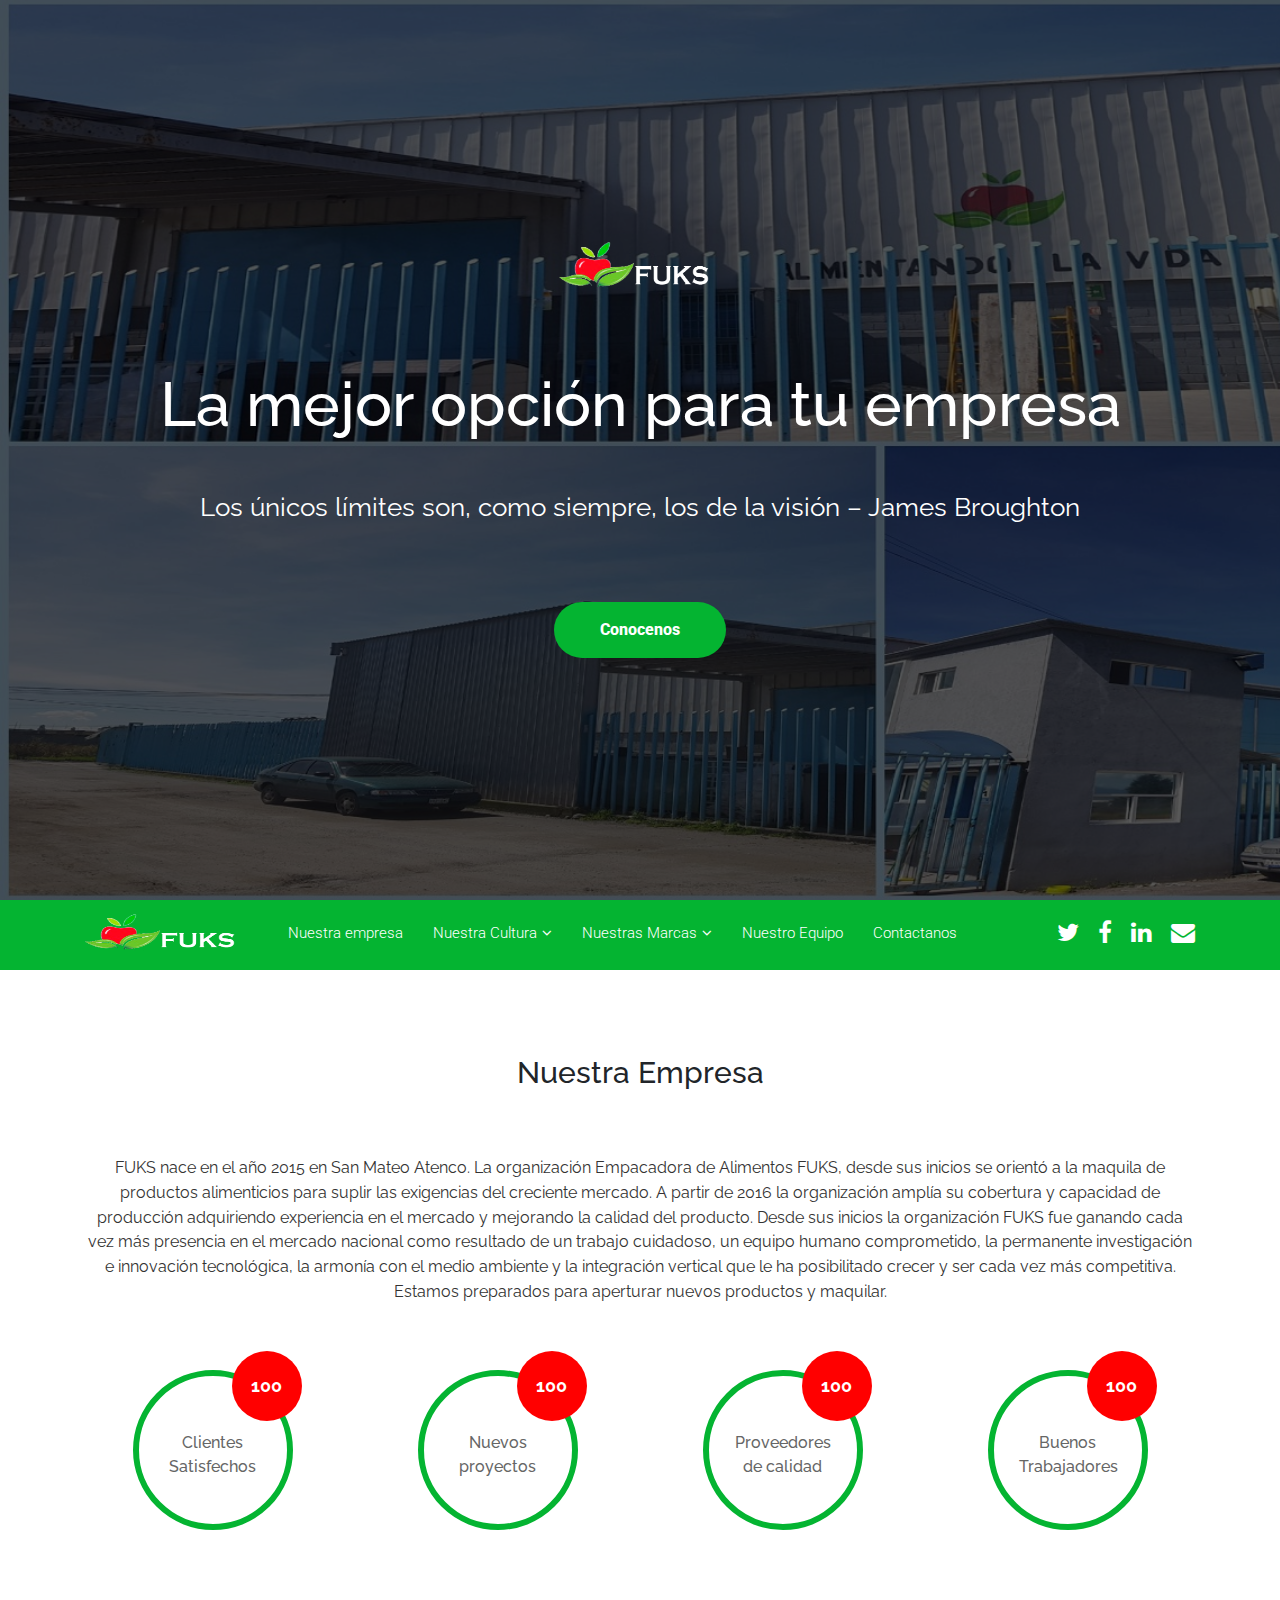
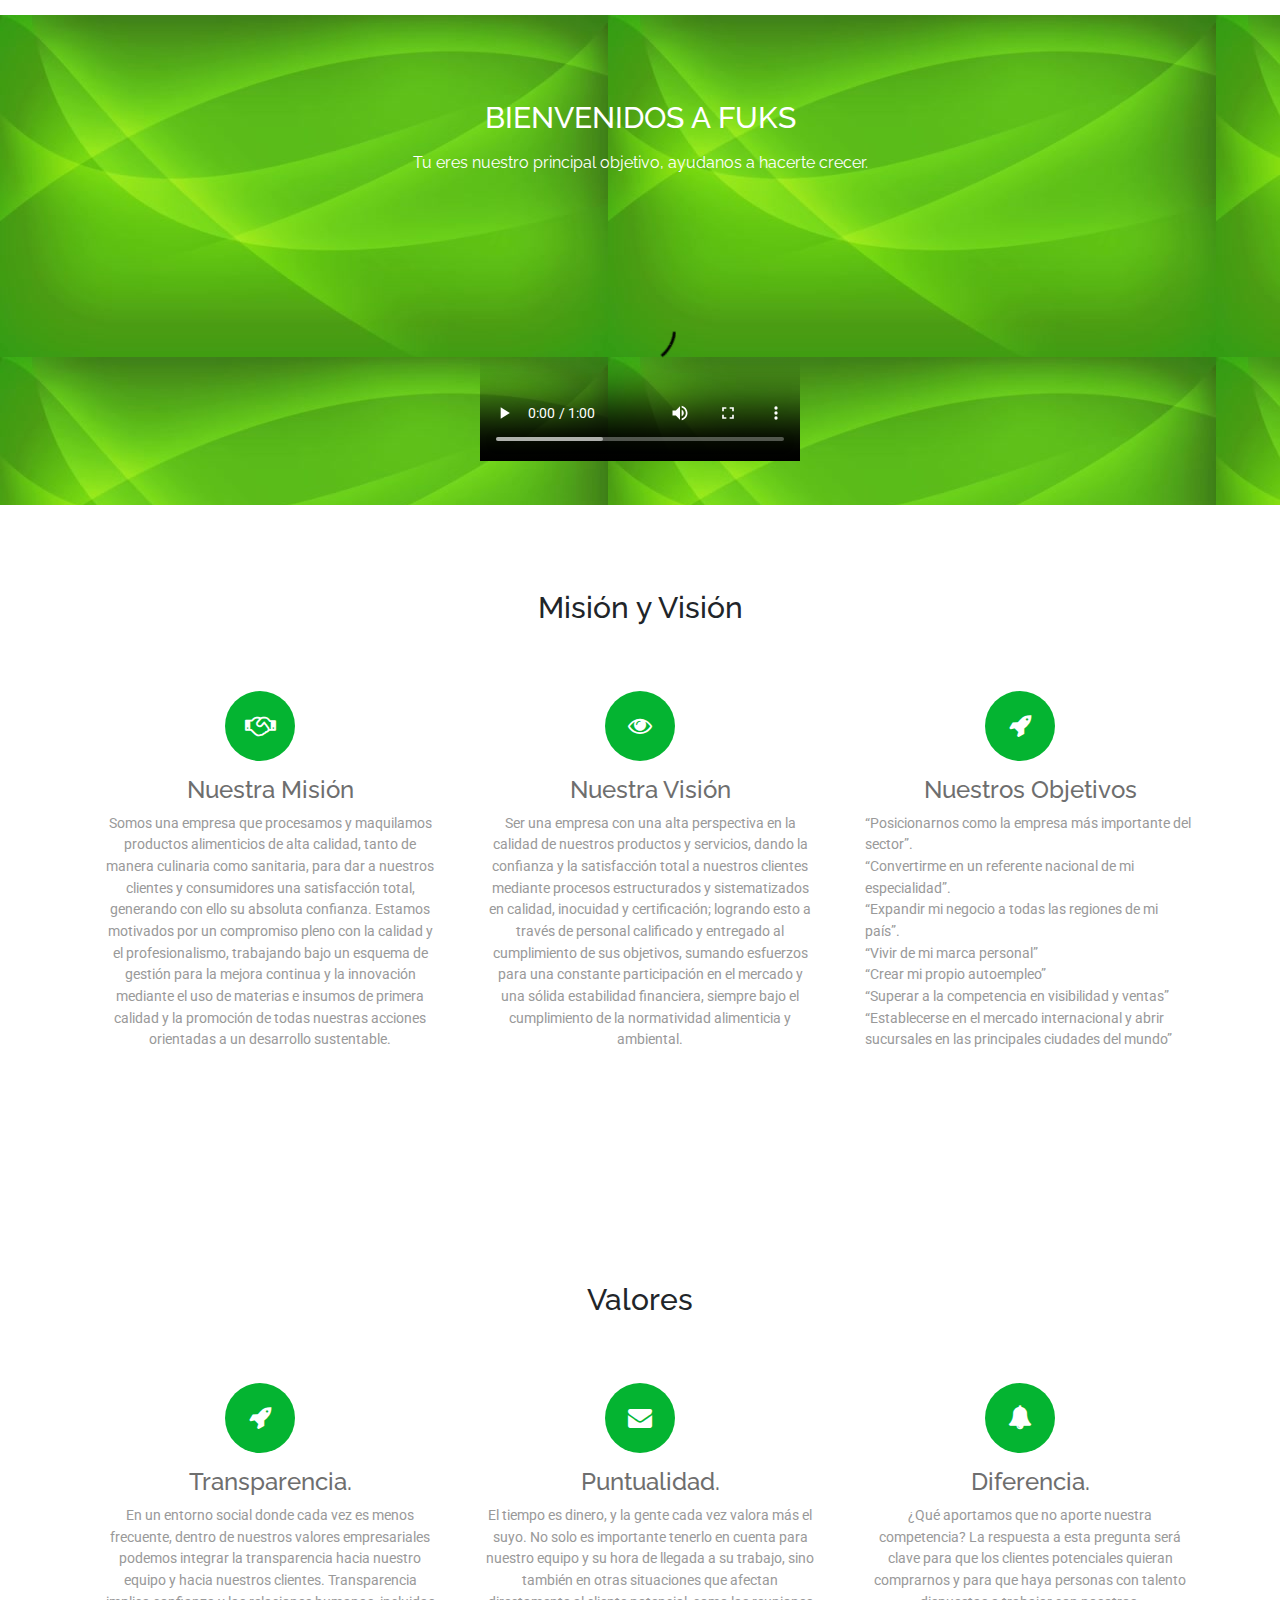
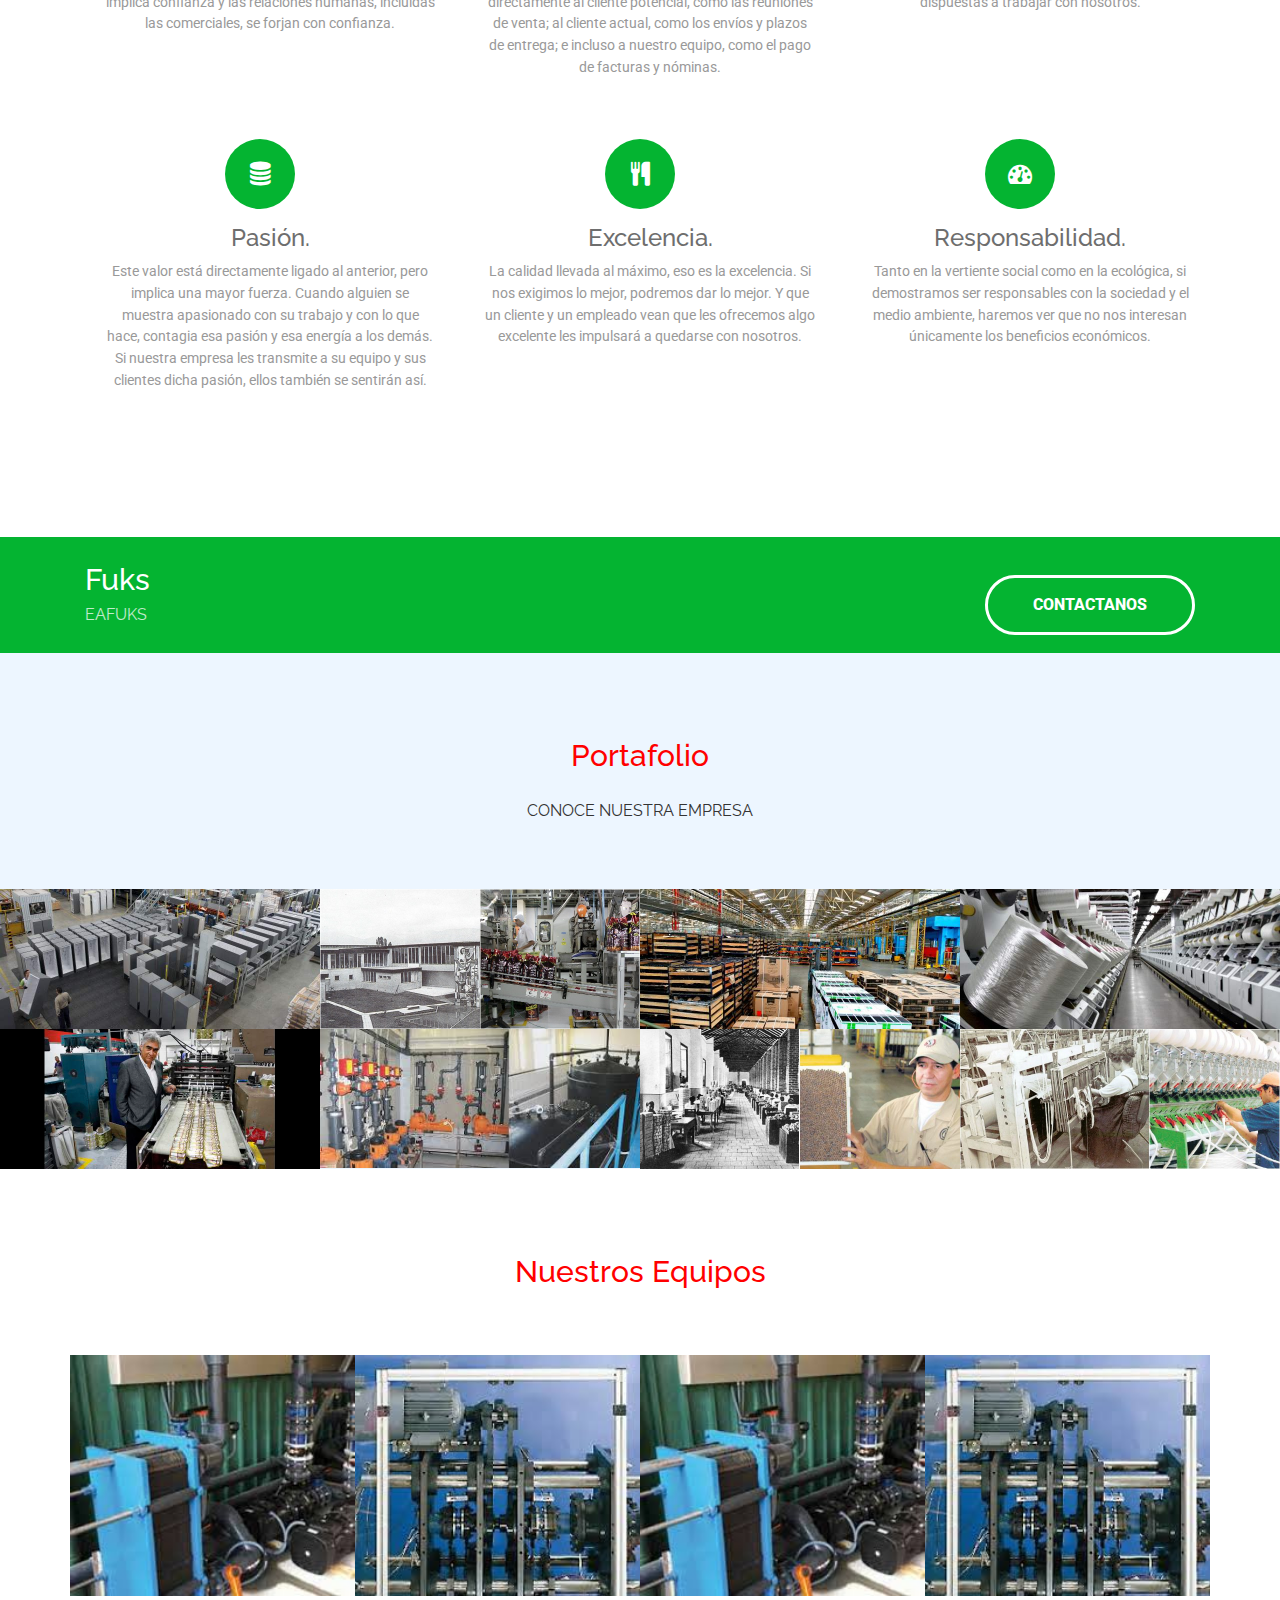
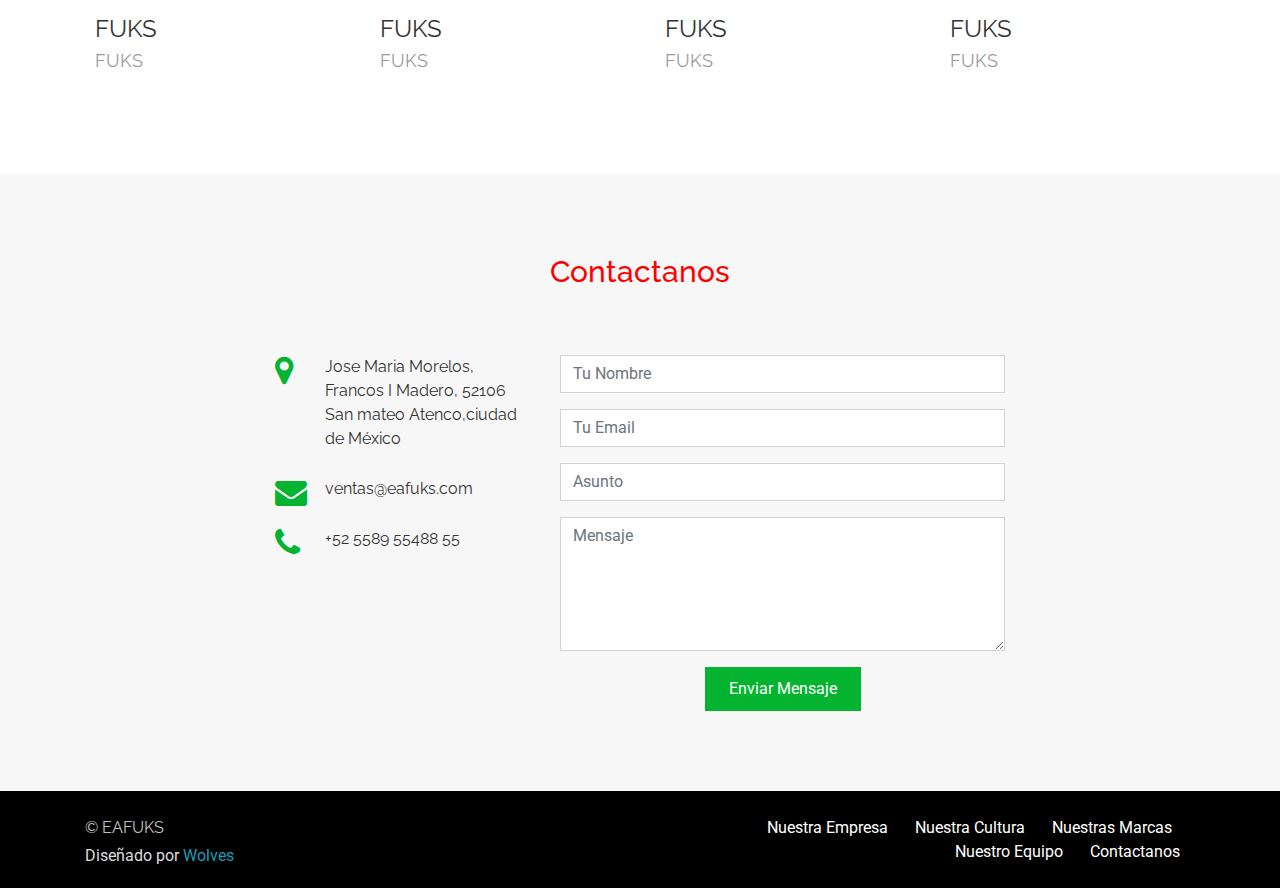
==== commit 2f6a813c: "Update index.html" ====
--- a/index.html
+++ b/index.html
@@ -37,12 +37,7 @@
   <!-- Main Stylesheet File -->
   <link href="css/style.css" rel="stylesheet">
 
-  <!-- =======================================================
-    Theme Name: Bell
-    Theme URL: https://bootstrapmade.com/bell-free-bootstrap-4-template/
-    Author: BootstrapMade.com
-    Author URL: https://bootstrapmade.com
-  ======================================================= -->
+ 
 </head>
 
 <body>
@@ -757,12 +752,7 @@
               © EAFUKS
             </p>
             <div class="credits">
-              <!--
-                All the links in the footer should remain intact.
-                You can delete the links only if you purchased the pro version.
-                Licensing information: https://bootstrapmade.com/license/
-                Purchase the pro version with working PHP/AJAX contact form: https://bootstrapmade.com/buy/?theme=Bell
-              -->
+             
              Diseñado por <a href="https://bootstrapmade.com/">Wolves</a>
             </div>
           </div>
